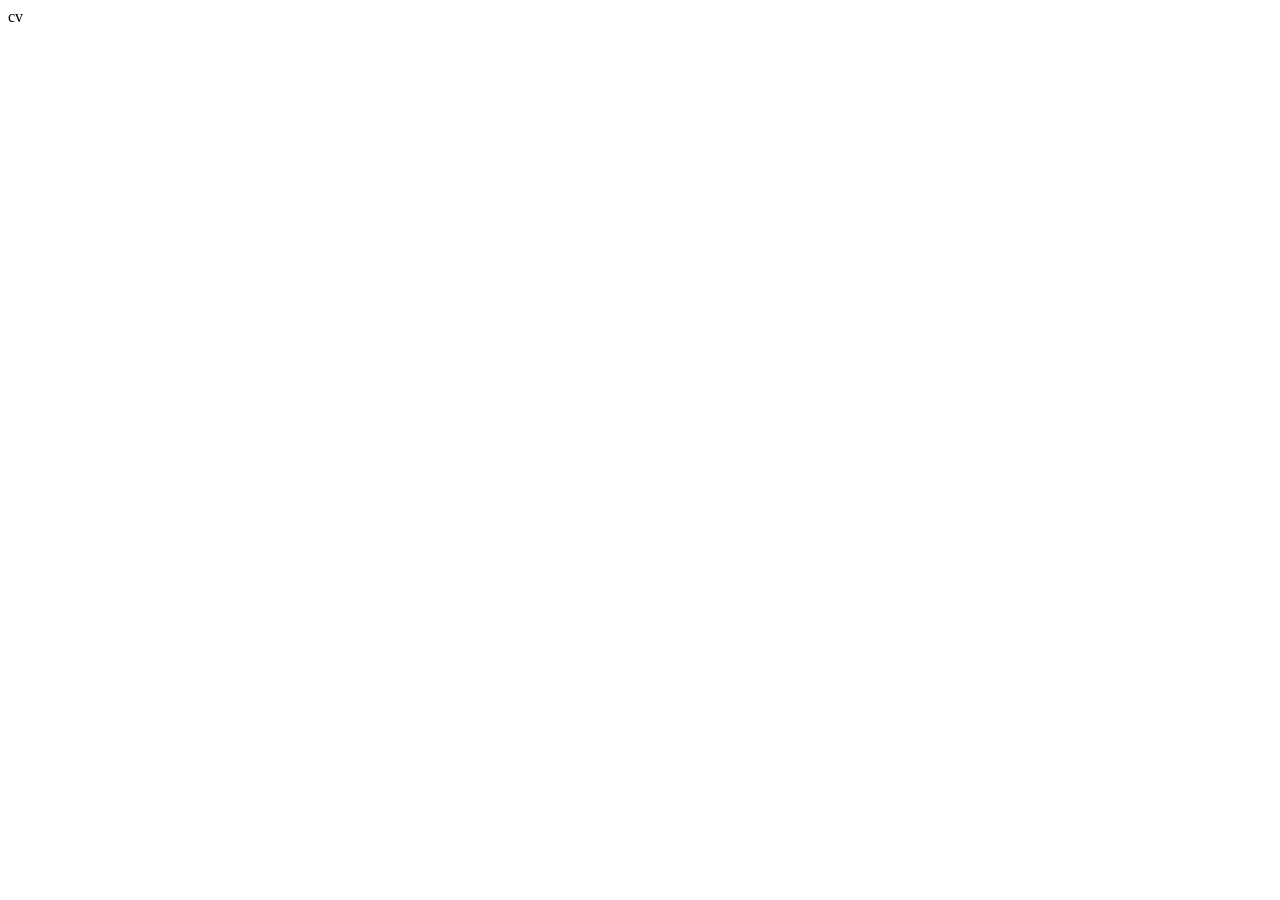
==== index.html @ 170b9030 "init: HTML CV" ====
<!DOCTYPE html>
<html lang="en">
<head>
    <meta charset="UTF-8">
    <meta http-equiv="X-UA-Compatible" content="IE=edge">
    <meta name="viewport" content="width=device-width, initial-scale=1.0">
    <title>pavel CV</title>
</head>
<body>
    cv
</body>
</html>
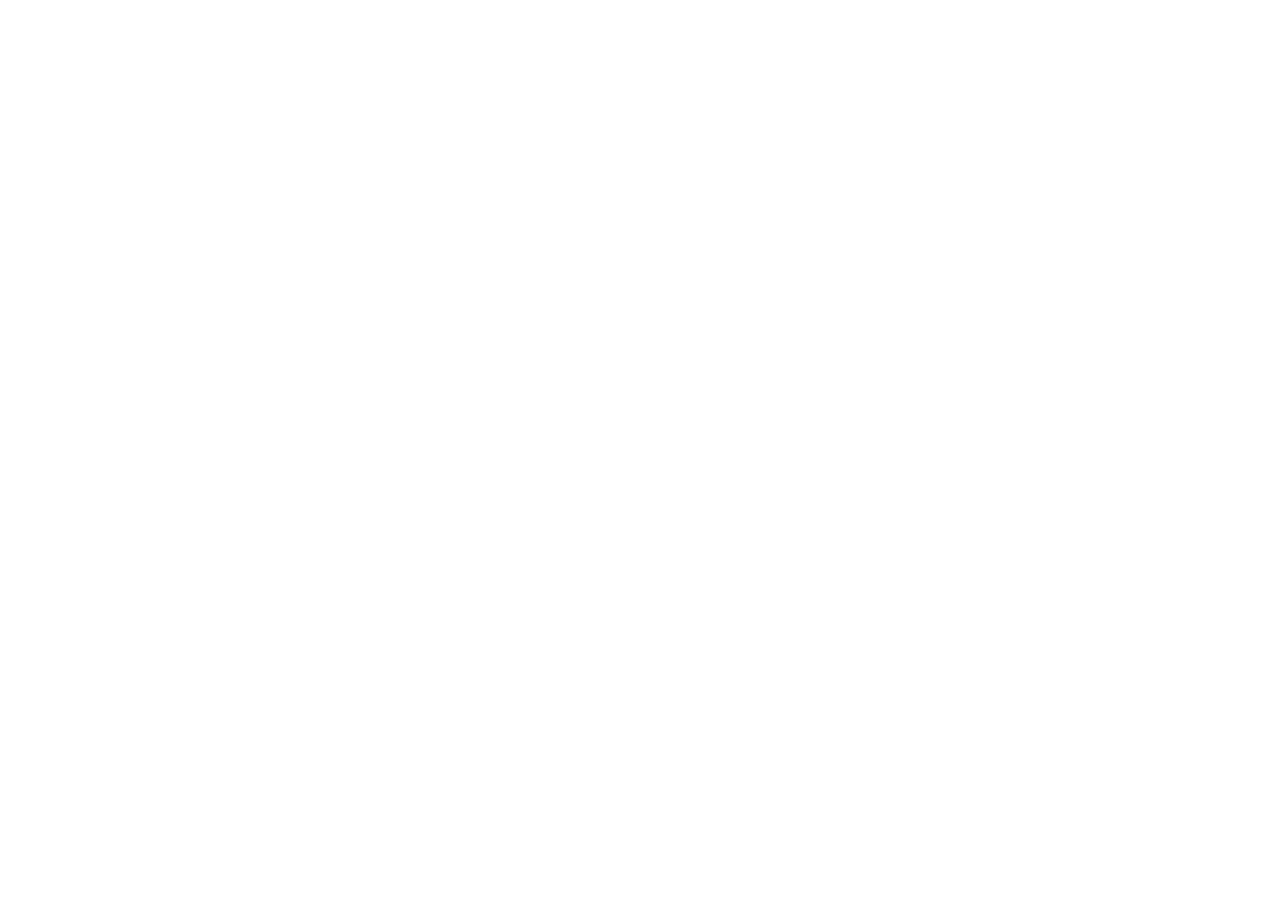
==== commit 62e56ae1: "feat: add file css" ====
--- a/index.html
+++ b/index.html
@@ -4,9 +4,10 @@
     <meta charset="UTF-8">
     <meta http-equiv="X-UA-Compatible" content="IE=edge">
     <meta name="viewport" content="width=device-width, initial-scale=1.0">
-    <title>pavel CV</title>
+    <link rel="stylesheet" href="style.css">
+    <title>CV</title>
 </head>
 <body>
-    cv
+    
 </body>
 </html>
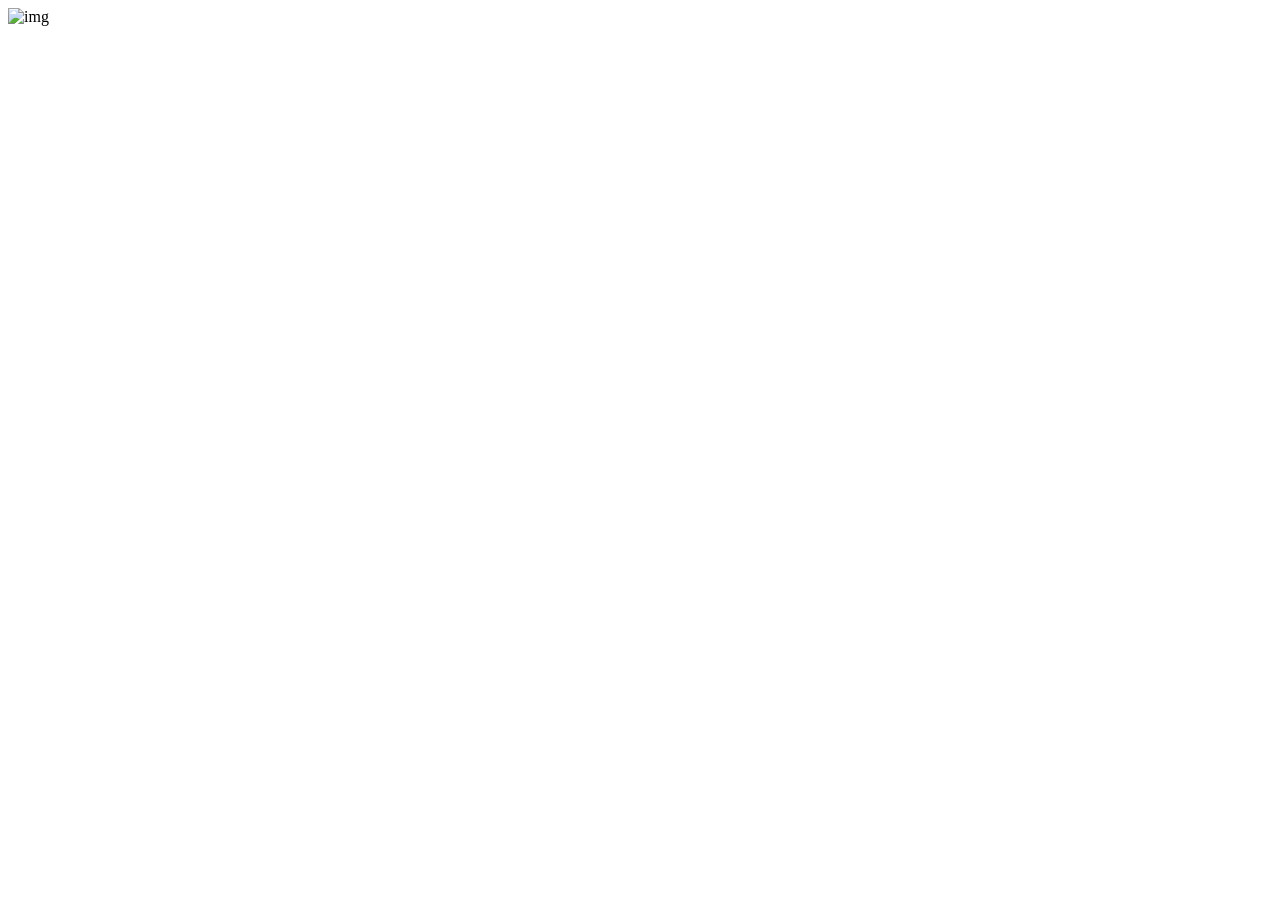
==== commit 45793d10: "fix:add img" ====
--- a/index.html
+++ b/index.html
@@ -8,6 +8,6 @@
     <title>CV</title>
 </head>
 <body>
-    
+    <img src="/rsschool-cv/1664884484714.jpg" alt="img">
 </body>
 </html>
--- a/style.css
+++ b/style.css
@@ -0,0 +1,3 @@
+body {
+    font-family: 'Times New Roman', Times, serif;
+}
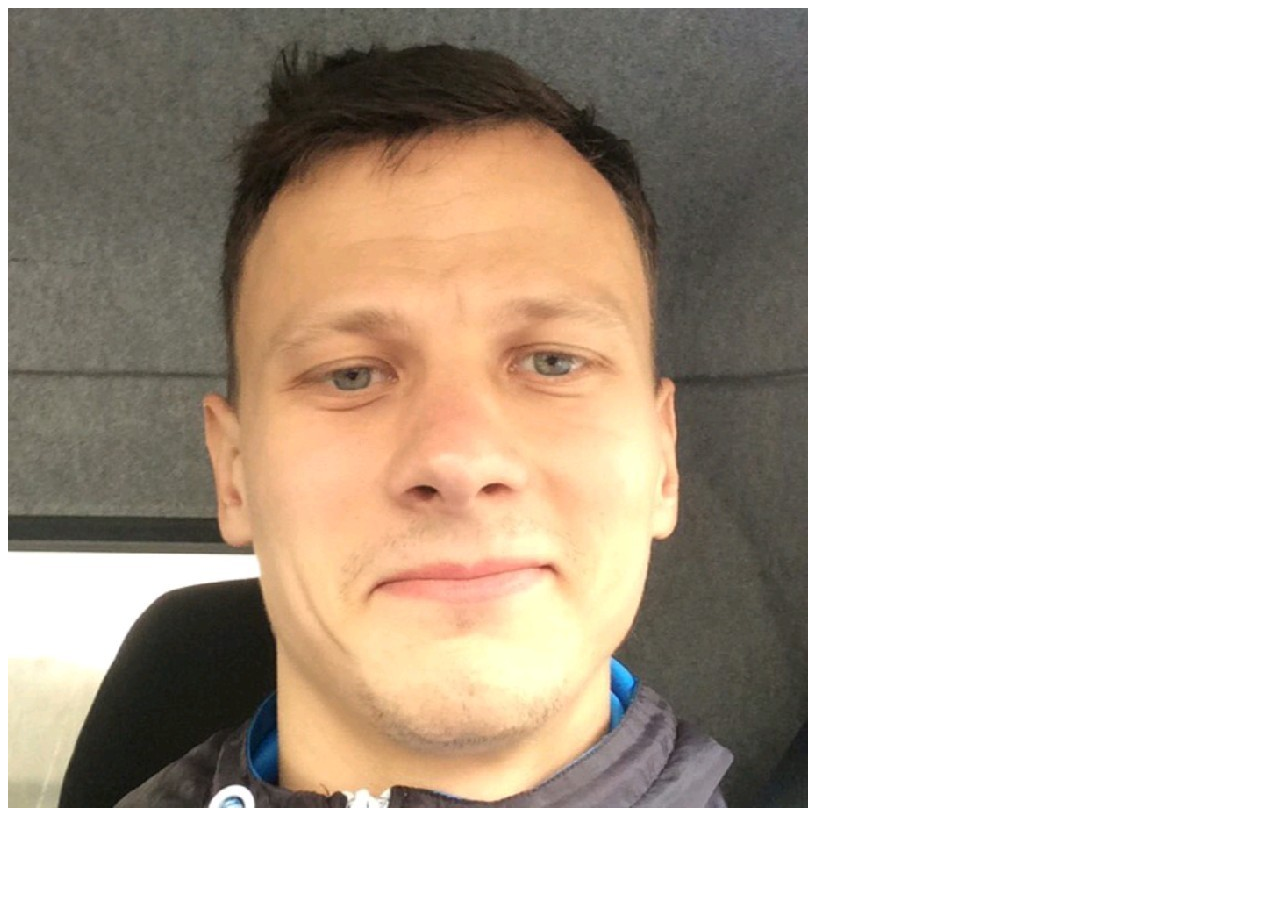
==== commit d560ed81: "fix: path to picture" ====
--- a/index.html
+++ b/index.html
@@ -8,6 +8,6 @@
     <title>CV</title>
 </head>
 <body>
-    <img src="/rsschool-cv/1664884484714.jpg" alt="img">
+    <img src="./1664884484714.jpg" alt="img">
 </body>
 </html>
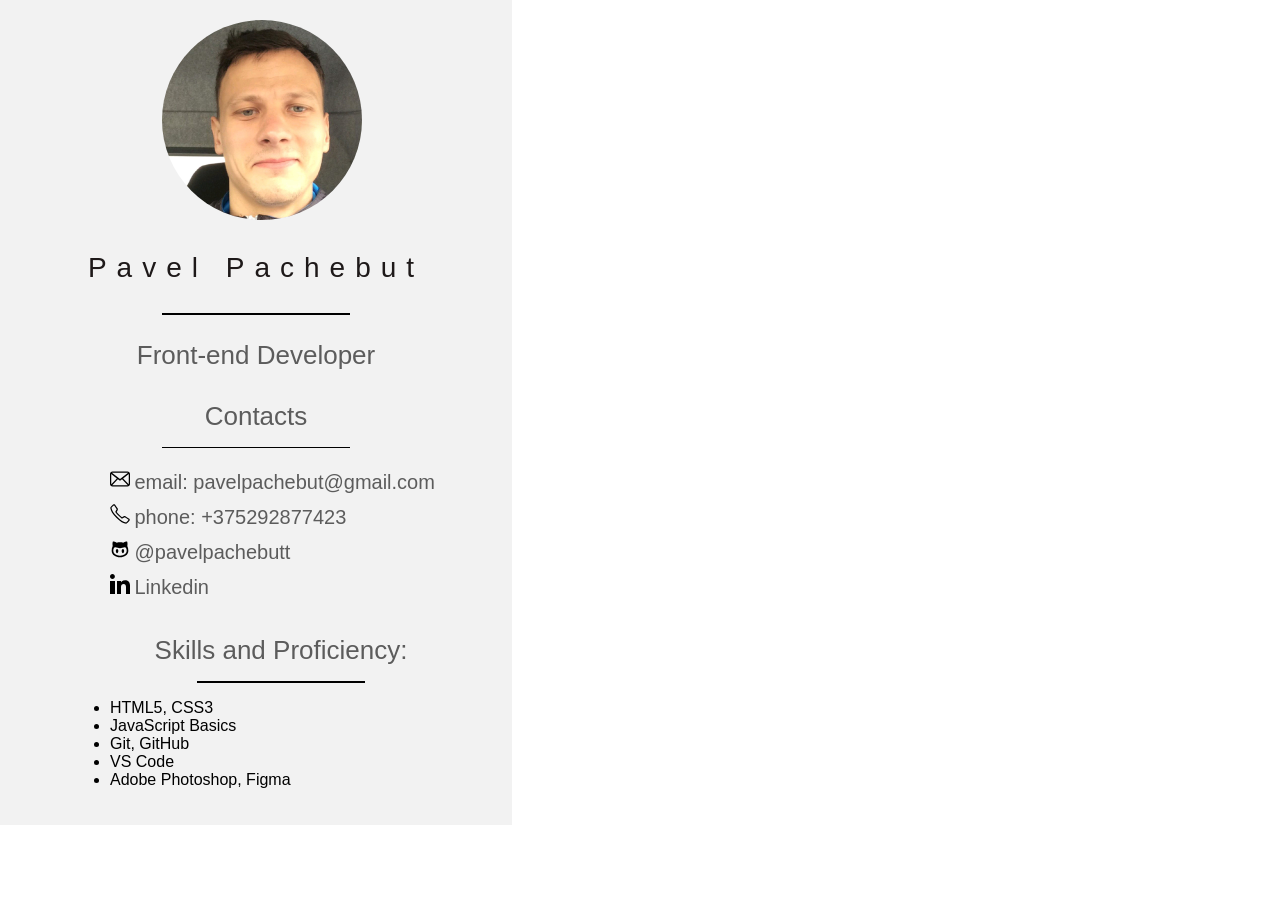
==== commit 56dc8538: "feat:start task CV" ====
--- a/index.html
+++ b/index.html
@@ -8,6 +8,51 @@
     <title>CV</title>
 </head>
 <body>
-    <img src="./1664884484714.jpg" alt="img">
+    <main class="main">
+        <div class="container">
+            <section class="profile">
+                <img src="./1664884484714.jpg" alt="foto" class="logo-foto">
+                <div class="profile-content-title">
+                    <h1 class="main-title">Pavel Pachebut</h1>
+                    <div class="line"></div>
+                    <h3 class="main-subtitle">Front-end Developer</h3>
+                </div>
+                <div class="contact">
+                    <h3 class="contact-title">Contacts</h3>
+                    <div class="line"></div>
+                    <ul class="contact-list">
+                        <li class="contact-item">
+                            <img src="./icon/mail-svgrepo-com.svg" alt="email" class="contact-icon">
+                            <a href="mailto:pavelpachebut@gmail.com" title="email:pavelpachebut@gmail.com">email: pavelpachebut@gmail.com</a>
+                        </li>
+                        <li class="contact-item">
+                            <img src="./icon/phone-svgrepo-com.svg" alt="email" class="contact-icon">
+                            <a href="tel:+375292877423" title="phone:+375292877423">phone: +375292877423</a>
+                        </li>
+                        <li class="contact-item">
+                            <img src="./icon/github-svgrepo-com.svg" alt="email" class="contact-icon">
+                            <a href="https://github.com/pavelpachebutt" title="github">@pavelpachebutt</a>
+                        </li>
+                        <li class="contact-item">
+                            <img src="./icon/linkedin-161-svgrepo-com.svg" alt="email" class="contact-icon">
+                            <a href="https://www.linkedin.com/in/pavel-pachebut-804a02251/" title="linkedin">Linkedin</a>
+                        </li>
+                    </ul>
+                </div>
+                <div class="skills">
+                    <h3>Skills and Proficiency:</h3>
+                    <div class="line"></div>
+                    <ul>
+                        <li>HTML5, CSS3</li>
+                        <li>JavaScript Basics</li>
+                        <li>Git, GitHub</li>
+                        <li>VS Code</li>
+                        <li>Adobe Photoshop, Figma</li>
+                    </ul>
+                </div>
+            </section>
+            <section class="main-infotmation"></section>
+        </div>
+    </main>
 </body>
 </html>
--- a/style.css
+++ b/style.css
@@ -1,3 +1,108 @@
+* {
+    box-sizing: border-box;
+  }
+  
+html {
+    scroll-behavior: smooth; 
+}
+
+:root {
+    --color-back-profile: rgb(242, 242, 242);
+    --color-text-black: rgb(30, 25, 25);
+    --color-subtitle: #5C5C5C;
+}
+
+h3 {
+    color: var(--color-subtitle);
+    font-size: 26px;
+    font-weight: 300;
+    margin: 15px 0;
+}
+
 body {
-    font-family: 'Times New Roman', Times, serif;
-}+    display: flex;
+    flex-direction: column;
+    justify-content: space-between;
+    min-height: 100vh;
+    margin: 0;
+    padding: 0;
+    font-family: 'Roboto', sans-serif;
+    min-height: 100vh;
+}
+
+.container {
+    margin: 0 auto;
+    max-width: 1440px;
+}
+
+.profile {
+    display: flex;
+    flex-direction: column;
+    text-align: center;
+    /* justify-content: center; */
+    width: 40%;
+    background-color: var(--color-back-profile);
+    padding: 20px;
+}
+
+.logo-foto {
+    width: 200px;
+    height: 200px;
+    border-radius: 50%;
+    object-fit: cover;
+    margin-left: 30%;
+}
+
+.main-title {
+    position: relative;
+    padding: 0;
+    margin-bottom: 20px;
+    color: var(--color-text-black);
+    font-size: 28px;
+    font-weight: 300;
+    letter-spacing: 10px;
+    line-height: 50px;
+}
+
+.line {
+    background-color: black;
+    width: 40%;
+    height: 1.5px;
+    margin: 0 auto;
+}
+
+.main-subtitle {
+    padding-top: 10px; ;
+    
+}
+
+.contact-icon {
+    width: 20px;
+    height: 20px;
+}
+
+.contact-list {
+    list-style: none;
+    text-align: start;
+    margin-left: 50px;
+}
+
+.contact-item {
+    padding: 5px 0;
+}
+
+.contact-item > a {
+    text-decoration: none;
+    color: var(--color-subtitle);
+    font-size: 20px;
+}
+
+.skills {
+    margin-left: 50px;
+}
+
+.skills > ul {
+    text-align: start;
+}
+
+
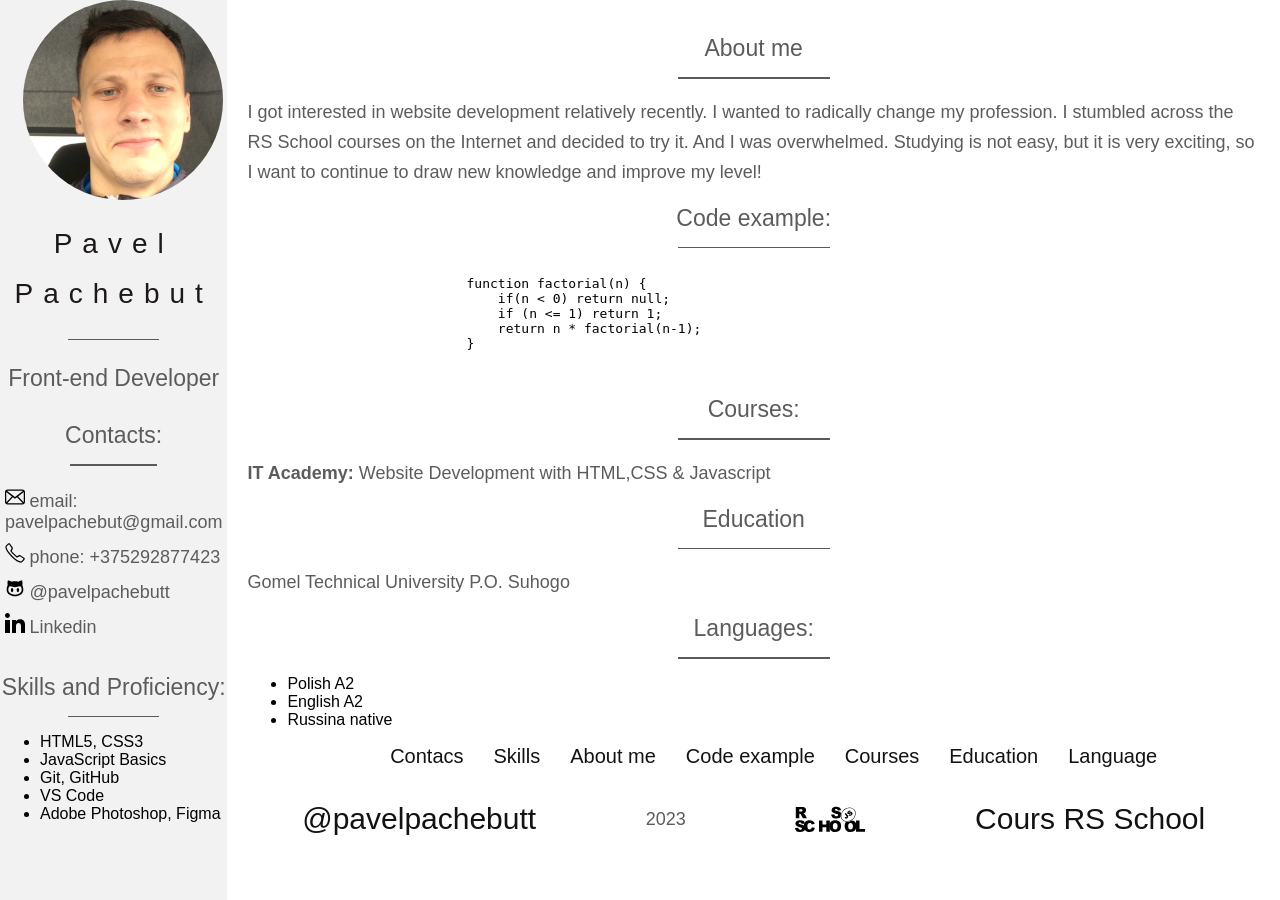
==== commit d90a9ede: "feat: add sections" ====
--- a/index.html
+++ b/index.html
@@ -10,15 +10,15 @@
 <body>
     <main class="main">
         <div class="container">
-            <section class="profile">
+            <header class="profile">
                 <img src="./1664884484714.jpg" alt="foto" class="logo-foto">
                 <div class="profile-content-title">
                     <h1 class="main-title">Pavel Pachebut</h1>
                     <div class="line"></div>
-                    <h3 class="main-subtitle">Front-end Developer</h3>
+                    <h2 class="main-subtitle">Front-end Developer</h2>
                 </div>
-                <div class="contact">
-                    <h3 class="contact-title">Contacts</h3>
+                <div class="contact" id="contacs">
+                    <h2 class="contact-title">Contacts:</h2>
                     <div class="line"></div>
                     <ul class="contact-list">
                         <li class="contact-item">
@@ -40,7 +40,7 @@
                     </ul>
                 </div>
                 <div class="skills">
-                    <h3>Skills and Proficiency:</h3>
+                    <h2>Skills and Proficiency:</h2>
                     <div class="line"></div>
                     <ul>
                         <li>HTML5, CSS3</li>
@@ -50,8 +50,78 @@
                         <li>Adobe Photoshop, Figma</li>
                     </ul>
                 </div>
+            </header>
+            <section class="main-infotmation">
+                <div class="about-me">
+                    <h2>About me</h2>
+                    <div class="line-information"></div>
+                    <p class="about-me__text">I got interested in website development relatively recently. I wanted to radically change my profession. I stumbled across the RS School courses on the Internet and decided to try it. And I was overwhelmed.
+                        Studying is not easy, but it is very exciting, so I want to continue to draw new knowledge and improve my level!</p>
+                </div>
+                <div class="code-example">
+                    <h2>Code example:</h2>
+                    <div class="line-information"></div>
+                    <pre class="pre">
+                        <code class="code">
+                            function factorial(n) {
+                                if(n &lt; 0) return null;
+                                if (n &lt;= 1) return 1;
+                                return n * factorial(n-1);
+                            }
+                        </code>
+                    </pre>
+                </div>
+                <div class="courses">
+                    <h2>Courses:</h2>
+                    <div class="line-information"></div>
+                    <p><b>IT Academy:</b> Website Development with HTML,CSS & Javascript</p>
+                </div>
+                <div class="education">
+                    <h2>Education</h2>
+                    <div class="line-information"></div>
+                    <p>Gomel Technical University P.O. Suhogo</p>
+                </div>
+                <div class="languages">
+                    <h2>Languages:</h2>
+                    <div class="line-information"></div>
+                    <ul>
+                        <li>Polish A2</li>
+                        <li>English A2</li>
+                        <li>Russina native</li>
+                    </ul>
+                </div>
+                <nav class="nav">
+                    <ul class="nav-list">
+                        <li class="nav-item">
+                            <a href="#contacs">Contacs</a>
+                        </li>
+                        <li class="nav-item">
+                            <a href="#skills">Skills</a>
+                        </li>
+                        <li class="nav-item">
+                            <a href="#about">About me</a>
+                        </li>
+                        <li class="nav-item">
+                            <a href="#code">Code example</a>
+                        </li>
+                        <li class="nav-item">
+                            <a href="#courses">Courses</a>
+                        </li>
+                        <li class="nav-item">
+                            <a href="#education">Education</a>
+                        </li>
+                        <li class="nav-item">
+                            <a href="#language">Language</a>
+                        </li>
+                    </ul>
+                </nav>
+                <footer>
+                    <a href="https://github.com/pavelpachebutt" title="github">@pavelpachebutt</a>
+                    <p>2023</p>
+                    <img src="./icon/rs_school_js.svg" alt="logo" class="logo-school">
+                    <a href="https://rs.school/js-stage0/" title="RS school">Cours RS School</a>
+                </footer>
             </section>
-            <section class="main-infotmation"></section>
         </div>
     </main>
 </body>
--- a/style.css
+++ b/style.css
@@ -12,37 +12,39 @@
     --color-subtitle: #5C5C5C;
 }
 
-h3 {
+h2 {
     color: var(--color-subtitle);
-    font-size: 26px;
+    font-size: 23px;
     font-weight: 300;
     margin: 15px 0;
+    text-align: center;
+}
+
+p {
+    color: var(--color-subtitle);
+    font-size: 18px;
+    line-height: 30px;
 }
 
 body {
-    display: flex;
-    flex-direction: column;
-    justify-content: space-between;
-    min-height: 100vh;
     margin: 0;
     padding: 0;
     font-family: 'Roboto', sans-serif;
-    min-height: 100vh;
 }
 
 .container {
     margin: 0 auto;
     max-width: 1440px;
+    display: flex;
+    height: 100vh;
 }
 
 .profile {
     display: flex;
     flex-direction: column;
     text-align: center;
-    /* justify-content: center; */
     width: 40%;
     background-color: var(--color-back-profile);
-    padding: 20px;
 }
 
 .logo-foto {
@@ -50,7 +52,8 @@
     height: 200px;
     border-radius: 50%;
     object-fit: cover;
-    margin-left: 30%;
+    margin-left: 10%;
+    
 }
 
 .main-title {
@@ -65,7 +68,7 @@
 }
 
 .line {
-    background-color: black;
+    background-color: rgb(91, 89, 89);
     width: 40%;
     height: 1.5px;
     margin: 0 auto;
@@ -76,6 +79,10 @@
     
 }
 
+.contact {
+    padding: 0 5px;
+}
+
 .contact-icon {
     width: 20px;
     height: 20px;
@@ -84,7 +91,7 @@
 .contact-list {
     list-style: none;
     text-align: start;
-    margin-left: 50px;
+    padding: 0;
 }
 
 .contact-item {
@@ -94,15 +101,58 @@
 .contact-item > a {
     text-decoration: none;
     color: var(--color-subtitle);
-    font-size: 20px;
-}
-
-.skills {
-    margin-left: 50px;
+    font-size: 18px;
 }
 
 .skills > ul {
     text-align: start;
 }
 
+.main-infotmation {
+    padding: 20px 20px;
+}
 
+.about-me > h3 {
+    text-align: center;
+}
+
+.code-img {
+    padding-top: 20px;
+}
+
+.line-information {
+    background-color: rgb(91, 89, 89);
+    width: 15%;
+    height: 1.5px;
+    margin: 0 auto;
+}
+
+footer {
+    display: flex;
+    align-items: center;
+    justify-content: space-around;
+
+}
+
+.logo-school {
+    width: 70px;
+    height: 70px;
+}
+
+a {
+    text-decoration: none;
+    color: rgb(19, 18, 18);
+    font-size: 30px;
+}
+
+.nav-list {
+    display: flex;
+    justify-content: center;
+    list-style: none;
+    align-items: center;
+}
+
+.nav-item > a {
+    font-size: 20px;
+    padding: 0 15px;
+}
